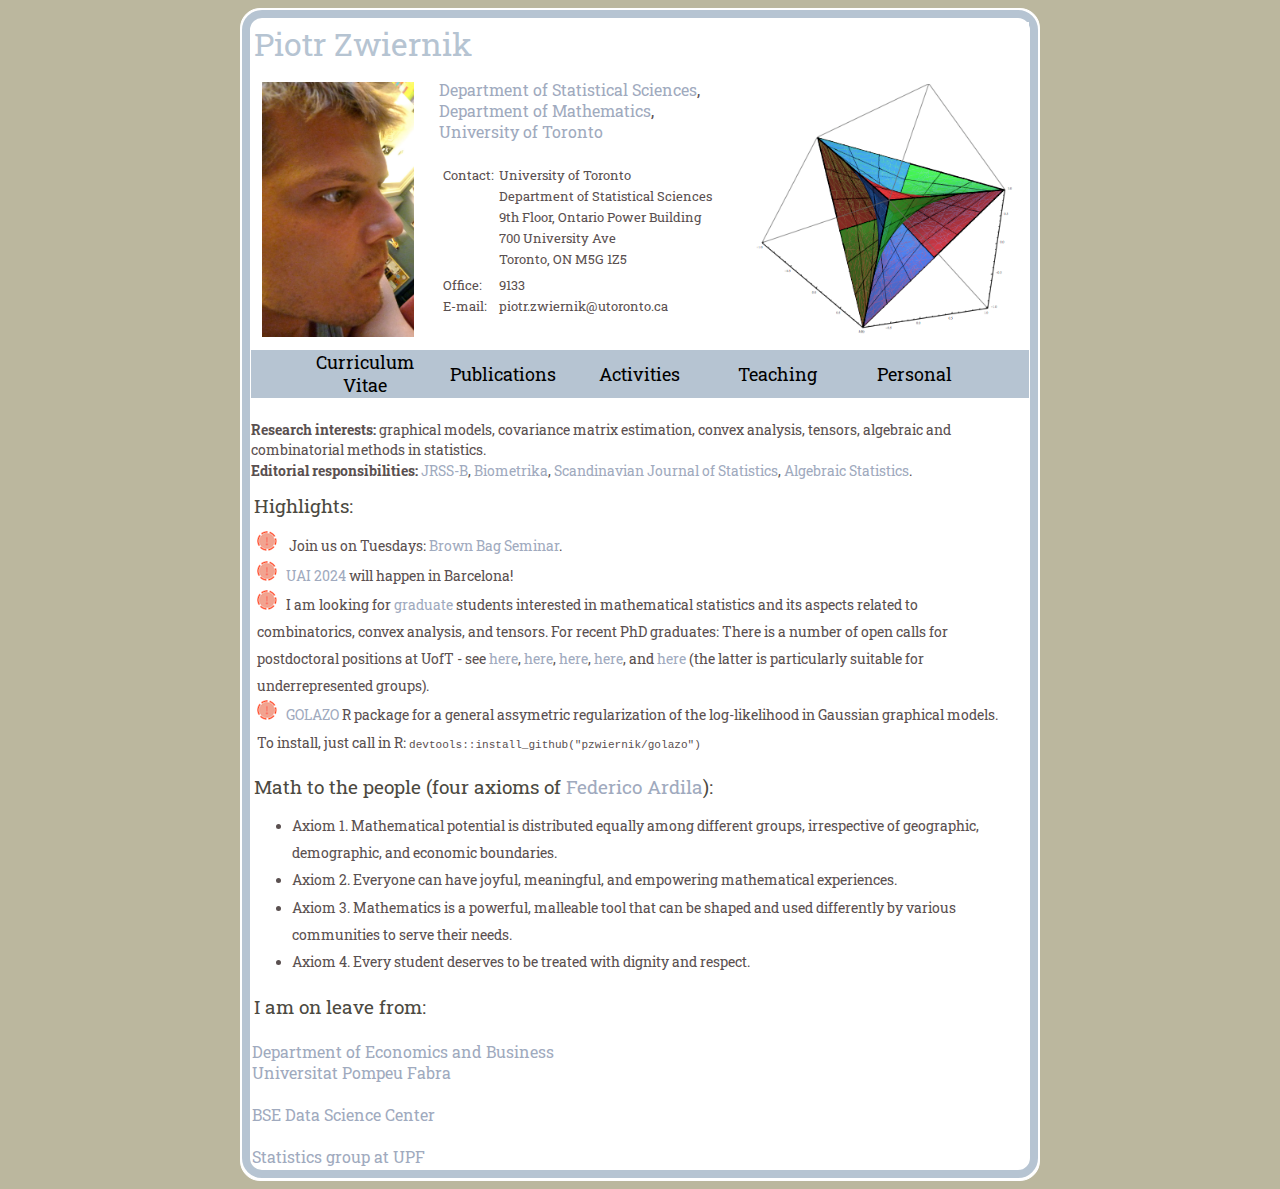
==== index.html @ 022cb2fc "1" ====
<!DOCTYPE html PUBLIC "-//W3C//DTD HTML 4.01 Transitional//EN">
<html>
  <head>
    <meta http-equiv="content-type" content="text/html; charset=UTF-8">
    <title>Piotr Zwiernik</title>
    <link rel="stylesheet" type="text/css" href="piotr.css">
<link href='https://fonts.googleapis.com/css?family=Roboto+Slab:300' rel='stylesheet' type='text/css'>
    <link rel="shortcut icon" href="pics/piotr.ico">
  </head>
  <body>
    <table id="main_box" align="center">
      <tbody>
        <tr>
          <td id="main_box_inner">
            <h1>Piotr Zwiernik</h1>
            <table>
              <tbody>
                <tr>
                  <td cellpadding="2" width="24%"> <img style="height: 255px;" alt="Piotr"
                      src="pics/piotr.jpg"> <br>
                  </td>
		  <td style="padding-left: 5px;" width="54%">
                    <a href="https://www.statistics.utoronto.ca">Department of Statistical Sciences</a>,<br>
                    <a href="https://www.math.toronto.edu/cms/">Department of Mathematics</a>,<br>
                    <a href="https://www.utoronto.ca">University of Toronto</a>
		    <br><br>
<!--				<a href="https://www.upf.edu/web/econ/">Department of Economics and Business</a><br>
				<a href="https://www.upf.edu/web/econ">Universitat Pompeu Fabra</a><br>
				<br>
				<a href="https://bse.eu/data-science-center">BSE Data Science Center</a><br>-->
				                    <table class="contact">
                      <tbody class="contact">
                        <tr><td>Contact:</td><td>University of Toronto</td></tr>
                        <tr><td></td><td>Department of Statistical Sciences</td></tr>
                        <tr><td></td><td>9th Floor, Ontario Power Building</td></tr>
                        <tr><td></td><td>700 University Ave</td></tr>
                        <tr><td></td><td>Toronto, ON M5G 1Z5</td></tr>

                        <tr><td></td><td></td></tr>
                        <tr>
                          <td>Office:</td>
                          <td>9133</td>
                        </tr>
                        <tr>
                          <td>E-mail:</td>
			  <td>piotr.zwiernik@utoronto.ca
			  </td>                        </tr>
                      </tbody>
		    </table><br>
		    <!--Other affiliations:<br>-->
                  </td>
                  <td cellpadding="1" width="20%"> <a
                      href="docs/tripod.html"><img alt="Gaussian tripod"
                        src="pics/tripodsymmetric.png" style="border:
                        0px solid; height: 250px;"></a><br>
                  </td>
                </tr>
              </tbody>
            </table>
            <table class="menu">
              <tbody>
                <tr class="menu">
                  <td cellpadding="20" width="5%"> <br>
                  </td>
		    <td cellpadding="20" width="15%"><a href="docs/zwiernikCVlong.pdf"
                      class="menu">Curriculum Vitae</a></td>
                  <td cellpadding="20" width="15%"><a
                      href="publications.html" class="menu">Publications</a></td>
                  <td cellpadding="20" width="15%"><a
                      href="activities.html" class="menu">Activities</a></td>
                  <td cellpadding="20" width="15%"><a
                      href="teaching.html" class="menu">Teaching</a></td>
                  <td cellpadding="20" width="15%"><a
                      href="personal.html"
		    class="menu">Personal</a></td>
                  <td cellpadding="20" width="5%"> <br>
                  </td>
                </tr>
              </tbody>
	    </table>
	    <br>
	    <p style="font-size:14px"><strong>Research interests: </strong> graphical models, covariance matrix estimation, convex analysis, tensors, algebraic and combinatorial methods in statistics.<p>
	    <p style="font-size:14px"><strong>Editorial responsibilities: </strong><a
		      href="https://academic.oup.com/jrsssb">JRSS-B</a>, <a
		      href="https://academic.oup.com/biomet">Biometrika</a>,
		     <a
		      href="https://onlinelibrary.wiley.com/journal/14679469">
		      Scandinavian Journal of Statistics</a>, <a
		      href="https://msp.org/astat/about/journal/about.html">Algebraic Statistics</a>.<p>
            <table class="highlights">
              <tbody>
                <tr>
                  <td><h2>Highlights:</h2>
		    <ul class="highlights">
					<!--<li>I am looking for students interested in doing PhD at <a href="https://www.upf.edu/web/econ/phd-track">UPF</a> or at the <a href="https://imtech.upc.edu/en">Institute of Mathematics of UPC</a>. </li><-->
          <li> Join us on Tuesdays: <a href="https://pzwiernik.github.io/BBseminar/">Brown Bag Seminar</a>.</li>
          <li><a href="https://www.auai.org/uai2024/">UAI 2024</a> will happen in Barcelona!</li>
                <li>I am looking for <a href="https://www.sgs.utoronto.ca/programs/statistics/">graduate</a> students interested in mathematical statistics and its aspects related to combinatorics, convex analysis, and tensors. For recent PhD graduates: There is a number of open calls for postdoctoral positions at UofT - see <a href="https://www.artsci.utoronto.ca/sites/default/files/A%26S%20-Postdoctoral%20Fellowship%20Overview%20%202020-2021_0.pdf">here</a>, <a href="https://banting.fellowships-bourses.gc.ca/en/app-dem_guide.html">here</a>, <a href="http://www.canssi.ca/research-and-training-opportunities/canssi-postdoctoral-fellowships/">here</a>, <a href="https://canssiontario.utoronto.ca/canssi-ontario-postdoctoral-fellowship-in-statistics/">here</a>, and <a href="https://www.sgs.utoronto.ca/awards/provosts-postdoctoral-fellowship-program%E2%80%8B/">here</a> (the latter is particularly suitable for underrepresented groups). </li>
					<li><a
		      href="https://github.com/pzwiernik/golazo">GOLAZO</a> R package for a general assymetric regularization of the log-likelihood in Gaussian graphical models. <br> To install, just call
		      in R:
		      <code>devtools::install_github("pzwiernik/golazo")</code></li>
		                       </ul>
                  </td>
                </tr>
                <tr><td><h2>Math to the people (four axioms of <a href="https://fardila.com">Federico Ardila</a>):</h2>
                  <ul>
<li> Axiom 1. Mathematical potential is distributed equally among different groups, irrespective of geographic, demographic, and economic boundaries. </li>
<li> Axiom 2. Everyone can have joyful, meaningful, and empowering mathematical experiences. </li>
<li> Axiom 3. Mathematics is a powerful, malleable tool that can be shaped and used differently by various communities to serve their needs. </li>
<li>Axiom 4. Every student deserves to be treated with dignity and respect.</li>                  </ul>
                </td></tr>
                <tr><td><h2>I am on leave from:</h2><br>
                  <a href="https://www.upf.edu/web/econ/">Department of Economics and Business</a><br>
                  				<a href="https://www.upf.edu/web/econ">Universitat Pompeu Fabra</a><br>
                  				<br>
                  				<a href="https://bse.eu/data-science-center">BSE Data Science Center</a><br><br>
                  				<a href="https://sites.google.com/view/stats-upf/">Statistics group at UPF</a></td></tr>
              </tbody>
            </table>
          </td>
        </tr>
      </tbody>
    </table>
<!-- Start of StatCounter Code for Default Guide -->
<script type="text/javascript">
var sc_project=7999106;
var sc_invisible=1;
var sc_security="69c4d8c7";
var scJsHost = (("https:" == document.location.protocol) ?
"https://secure." : "http://www.");
document.write("<sc"+"ript type='text/javascript' src='" +
scJsHost+
"statcounter.com/counter/counter.js'></"+"script>");
</script>
<noscript><div class="statcounter"><a title="web analytics"
href="http://statcounter.com/" target="_blank"><img
class="statcounter"
src="//c.statcounter.com/7999106/0/69c4d8c7/1/" alt="web
analytics"></a></div></noscript>
<!-- End of StatCounter Code for Default Guide -->
  </body>
</html>
---- piotr.css ----
body {
   font-family: "HelveticaNeue-Light", "Helvetica Neue Light", "HelveticaNeueLight", 'Roboto Slab', "Helvetica Neue", Helvetica, Arial, "Lucida Grande", sans-serif; 
   font-weight:300;
   color:rgb(90, 80, 80);
   background-color:#BBB79E;
   text-align: center;
   font-size: 100%;
} 

table{
    padding:0px;
    border:0px;
    border-spacing:10px;
font-size: 100%;
}

h1 { 
    color:rgb(182,196,210);
    background-color:#ffffff;
    display:block;
     font-size: 200%;
    margin-top:0.1em;
    margin-bottom:0.1em;
    margin-left:0.1em;
    margin-right:0;
    font-weight:normal;
}

h2 { 
    color: rgb(76,74,65);
    background-color: #ffffff;
    display: block;
    font-size: 120%;
    margin-top: 0.1em;
    margin-bottom: 0.1em;
    margin-left: 0.1em;
    margin-right: 0;
    font-weight: normal;
}

h3 { 
    color:rgb(182,196,210);
    background-color:#ffffff;
    display:block;
     font-size: 100%;
    margin-top:0.1em;
    margin-bottom:0.1em;
    margin-left:0.1em;
    margin-right:0;
    font-weight:normal;
}

p {
    margin-top: 1px;
    margin-bottom: 1px;
    margin-right: 10px;
    margin-left: 1nie 0px;
    line-height: 1.4;
}

/* unvisited link */
a:link {
    color:rgb(160,170,190);
    text-decoration:none;
}

/* visited link */
a:visited {
    color:rgb(160,170,190);
    text-decoration:none;
}

/* mouse over link */
a:hover {
    color:rgb(160,170,190);
    text-decoration:underline;
}

/* selected link */
a:active {
    color:rgb(160,170,190);
    text-decoration:none;
}

/*this is to change link colors for the menu */
a.menu {
    color:black;
    font-size:large;
        font-size: 110%;
}

table.menu{
    width:100%;
    padding:0px;
    border:0px;
    border-spacing:0px;
font-size: 100%;
}

tr.menu {
    background-color:rgb(182,196,210);
    width:100%;
    padding:0px;
    vertical-align:middle;
    text-align:center;
}

table.cv{
font-size: 90%;
}

tbody.contact {
	 font-size: 80%;
}

table.contact {
    padding:0px;
    border:0px;
    border-spacing:3px;
    border-radius: 0px;
    font-size: 100%;
 }

table.highlights{
    width:100%;
    padding:0px;
    border:0px;
    border-spacing:0px;
    margin-top:0.6em;
    border-radius: 0px; 
font-size: 100%;
}

ul.highlights{
    list-style:none;
    padding-left:5;
    list-style-image: url('pics/new_icon_lite_xs.png');
    list-style-position: inside;
}


/* page defining table*/
#main_box {
    width:800px;
    padding: 0.1px;
    border:0;
    background-color:white;
    border-spacing:1px;
    vertical-align:top;
    border-radius: 15px; 
    -moz-border-radius: 20px;
    -webkit-border-radius: 20px; 
    border: 1px solid white;
}

#main_box_inner {
    border-radius: 15px; 
    -moz-border-radius: 20px;
    -webkit-border-radius: 20px; 
    border: 8px solid #B6C4D2;
}

ul{
    line-height: 2;
        font-size: 85%;
}
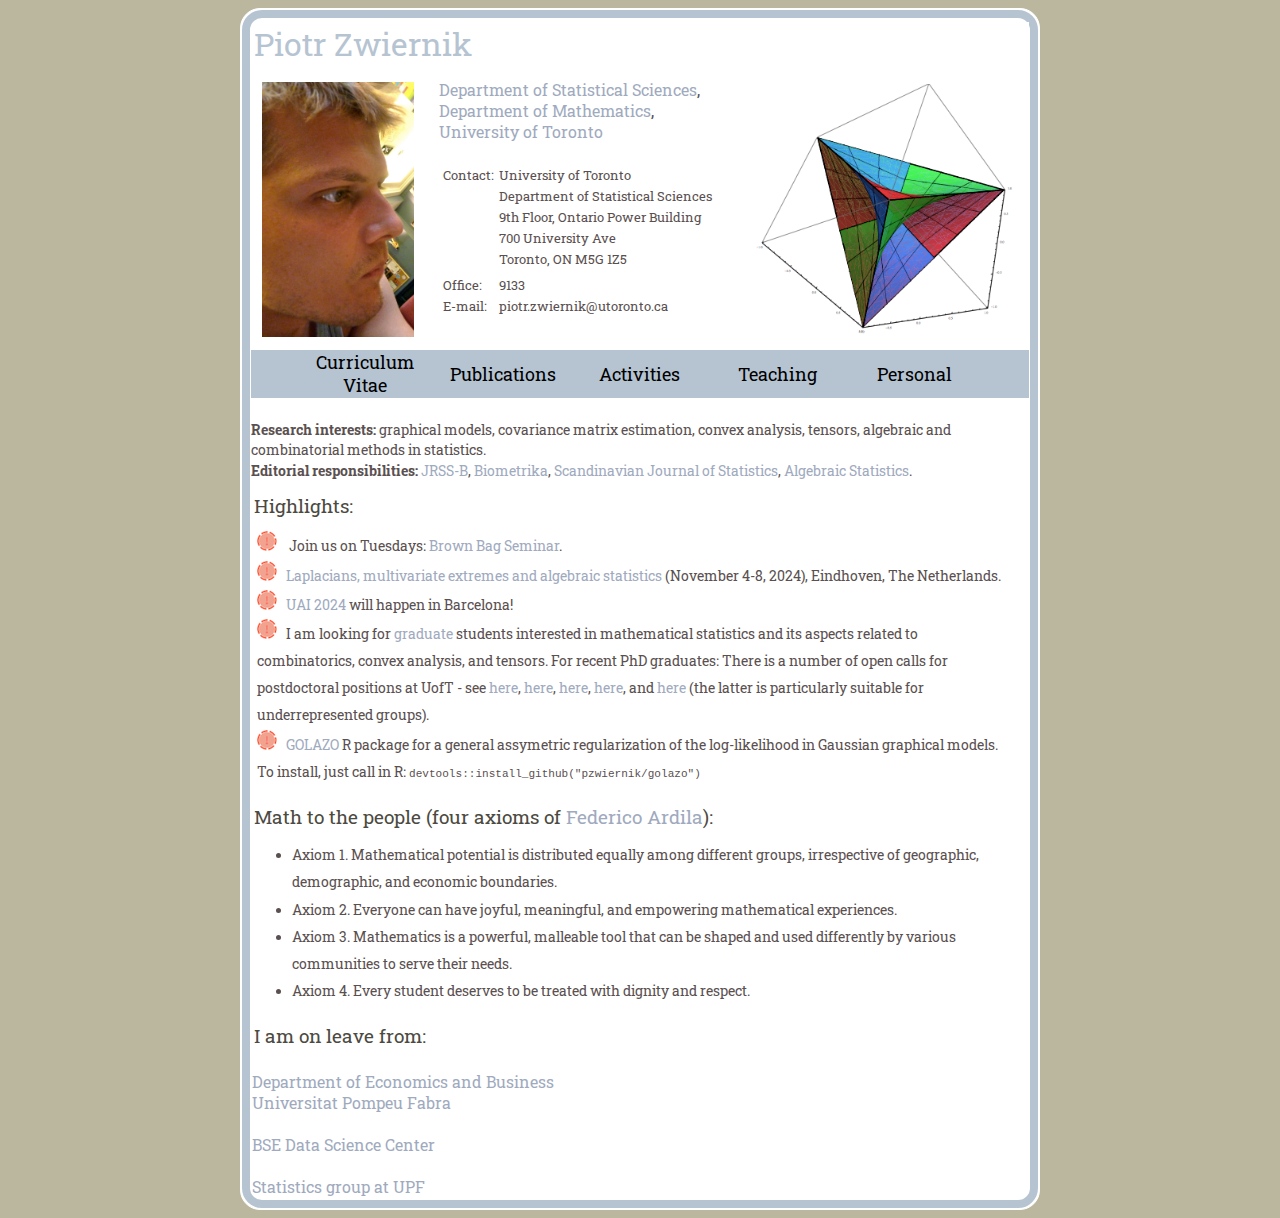
==== commit 6f11d335: "Update index.html" ====
--- a/index.html
+++ b/index.html
@@ -94,6 +94,7 @@
 		    <ul class="highlights">
 					<!--<li>I am looking for students interested in doing PhD at <a href="https://www.upf.edu/web/econ/phd-track">UPF</a> or at the <a href="https://imtech.upc.edu/en">Institute of Mathematics of UPC</a>. </li><-->
           <li> Join us on Tuesdays: <a href="https://pzwiernik.github.io/BBseminar/">Brown Bag Seminar</a>.</li>
+                <li><a href="https://sites.google.com/view/eurandom-graph-laplacians/main">Laplacians, multivariate extremes and algebraic statistics</a> (November 4-8, 2024), Eindhoven, The Netherlands.</li>
           <li><a href="https://www.auai.org/uai2024/">UAI 2024</a> will happen in Barcelona!</li>
                 <li>I am looking for <a href="https://www.sgs.utoronto.ca/programs/statistics/">graduate</a> students interested in mathematical statistics and its aspects related to combinatorics, convex analysis, and tensors. For recent PhD graduates: There is a number of open calls for postdoctoral positions at UofT - see <a href="https://www.artsci.utoronto.ca/sites/default/files/A%26S%20-Postdoctoral%20Fellowship%20Overview%20%202020-2021_0.pdf">here</a>, <a href="https://banting.fellowships-bourses.gc.ca/en/app-dem_guide.html">here</a>, <a href="http://www.canssi.ca/research-and-training-opportunities/canssi-postdoctoral-fellowships/">here</a>, <a href="https://canssiontario.utoronto.ca/canssi-ontario-postdoctoral-fellowship-in-statistics/">here</a>, and <a href="https://www.sgs.utoronto.ca/awards/provosts-postdoctoral-fellowship-program%E2%80%8B/">here</a> (the latter is particularly suitable for underrepresented groups). </li>
 					<li><a
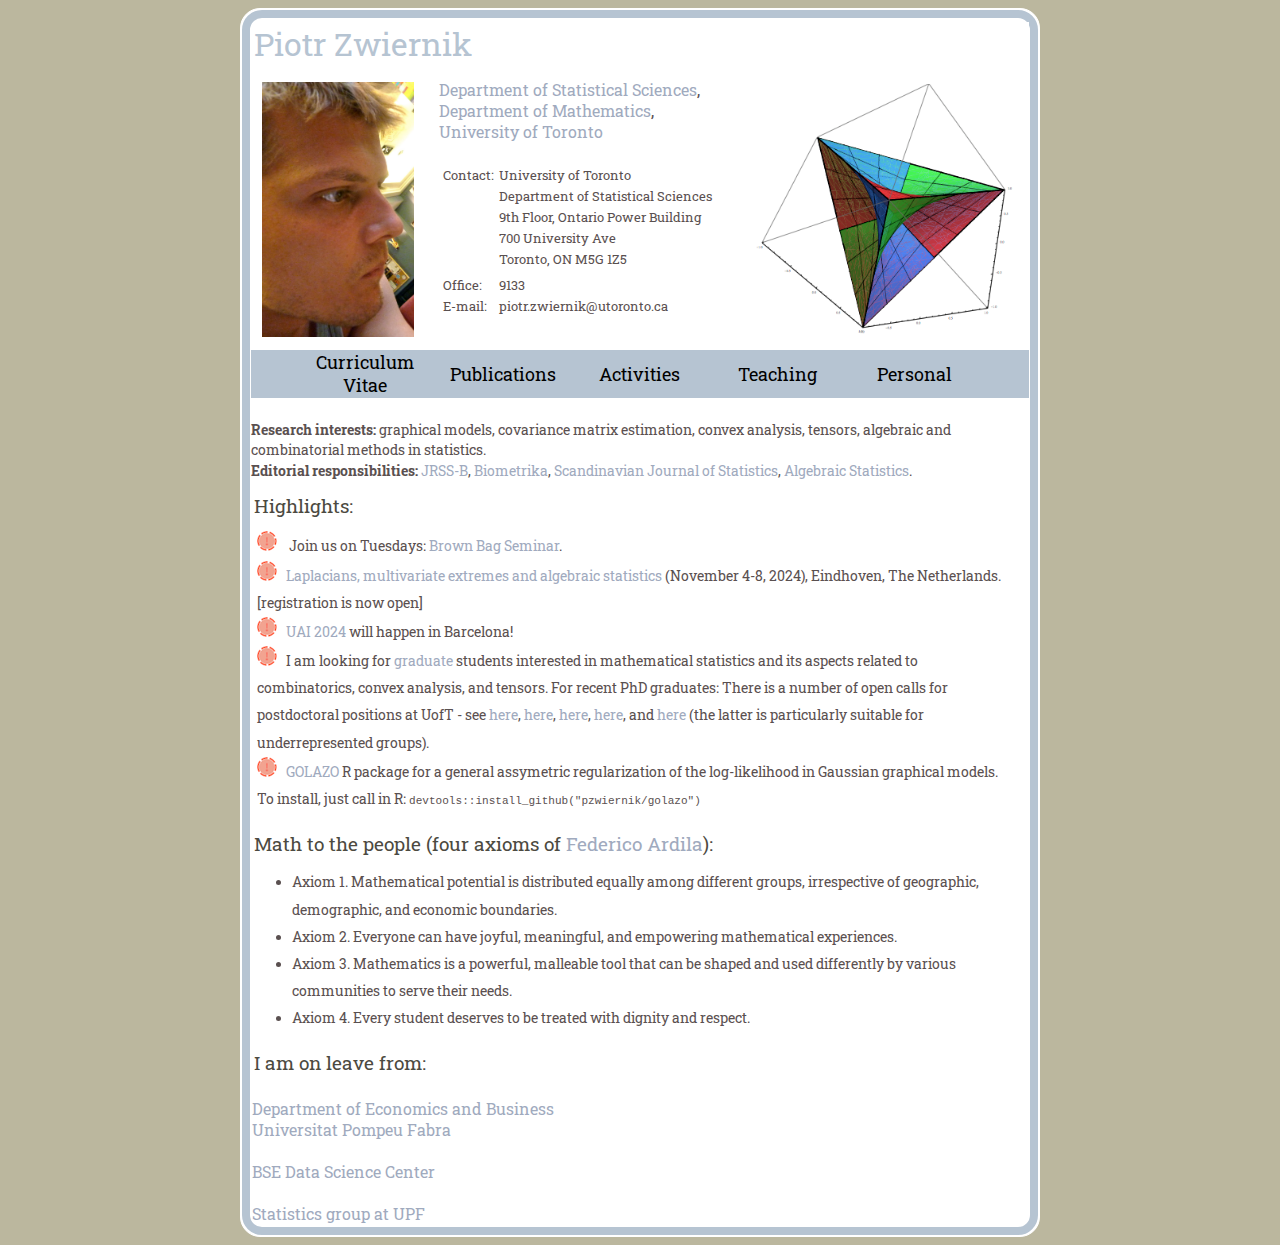
==== commit 7fcf4186: "Update index.html" ====
--- a/index.html
+++ b/index.html
@@ -94,7 +94,7 @@
 		    <ul class="highlights">
 					<!--<li>I am looking for students interested in doing PhD at <a href="https://www.upf.edu/web/econ/phd-track">UPF</a> or at the <a href="https://imtech.upc.edu/en">Institute of Mathematics of UPC</a>. </li><-->
           <li> Join us on Tuesdays: <a href="https://pzwiernik.github.io/BBseminar/">Brown Bag Seminar</a>.</li>
-                <li><a href="https://sites.google.com/view/eurandom-graph-laplacians/main">Laplacians, multivariate extremes and algebraic statistics</a> (November 4-8, 2024), Eindhoven, The Netherlands.</li>
+                <li><a href="https://sites.google.com/view/eurandom-graph-laplacians/main">Laplacians, multivariate extremes and algebraic statistics</a> (November 4-8, 2024), Eindhoven, The Netherlands. [registration is now open]</li>
           <li><a href="https://www.auai.org/uai2024/">UAI 2024</a> will happen in Barcelona!</li>
                 <li>I am looking for <a href="https://www.sgs.utoronto.ca/programs/statistics/">graduate</a> students interested in mathematical statistics and its aspects related to combinatorics, convex analysis, and tensors. For recent PhD graduates: There is a number of open calls for postdoctoral positions at UofT - see <a href="https://www.artsci.utoronto.ca/sites/default/files/A%26S%20-Postdoctoral%20Fellowship%20Overview%20%202020-2021_0.pdf">here</a>, <a href="https://banting.fellowships-bourses.gc.ca/en/app-dem_guide.html">here</a>, <a href="http://www.canssi.ca/research-and-training-opportunities/canssi-postdoctoral-fellowships/">here</a>, <a href="https://canssiontario.utoronto.ca/canssi-ontario-postdoctoral-fellowship-in-statistics/">here</a>, and <a href="https://www.sgs.utoronto.ca/awards/provosts-postdoctoral-fellowship-program%E2%80%8B/">here</a> (the latter is particularly suitable for underrepresented groups). </li>
 					<li><a
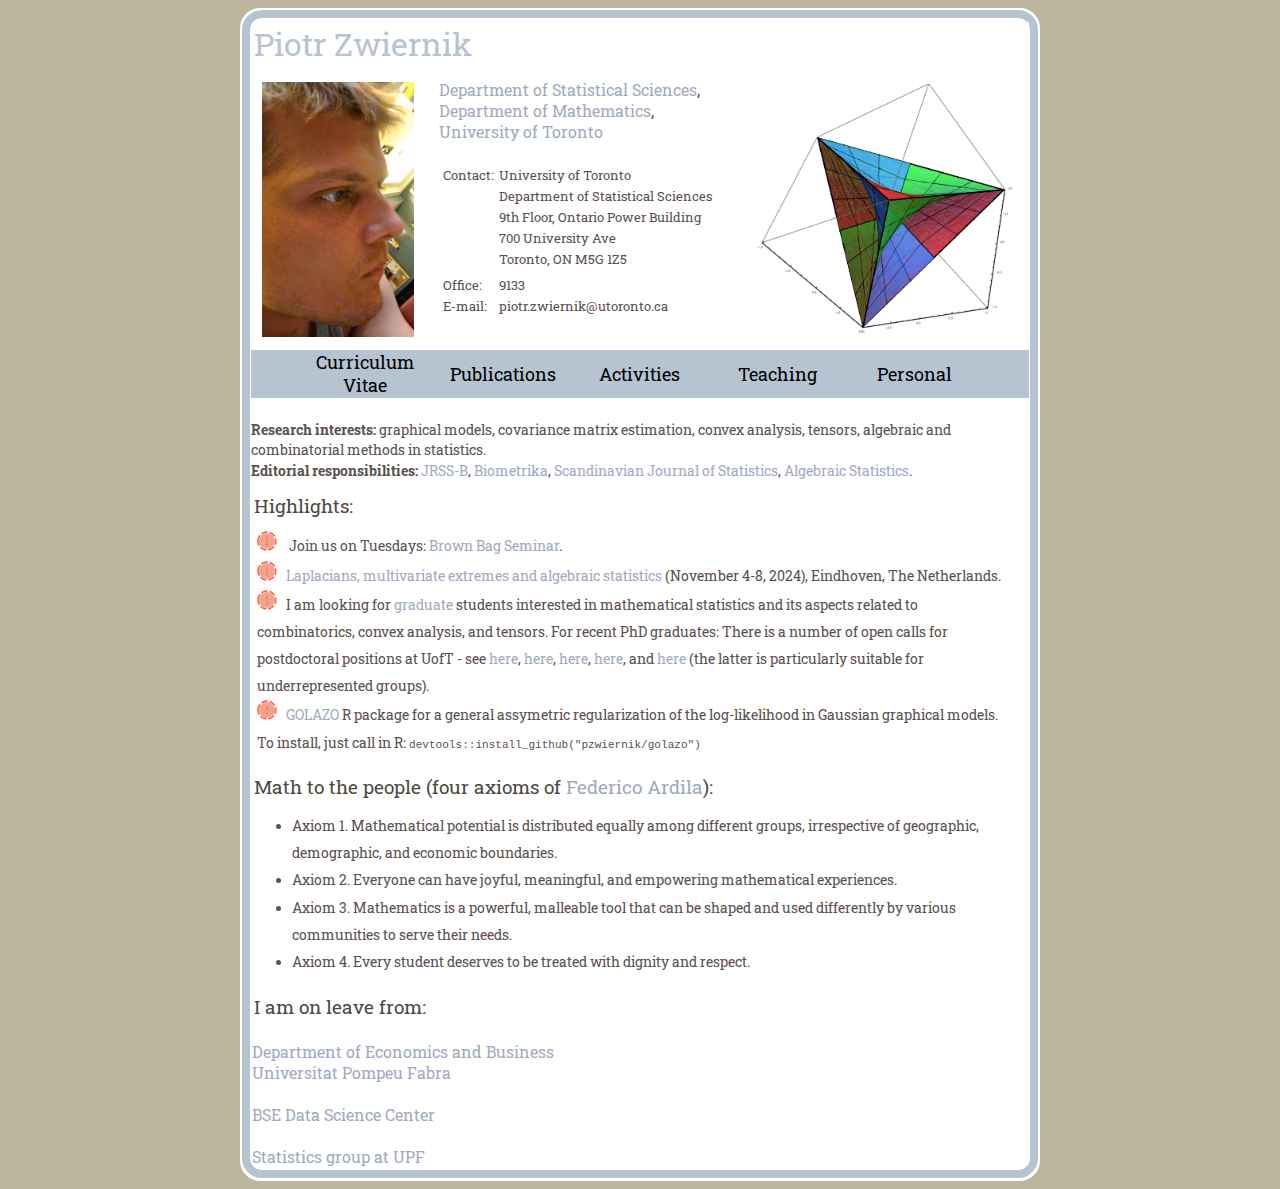
==== commit 9df93998: "Update index.html" ====
--- a/index.html
+++ b/index.html
@@ -94,8 +94,7 @@
 		    <ul class="highlights">
 					<!--<li>I am looking for students interested in doing PhD at <a href="https://www.upf.edu/web/econ/phd-track">UPF</a> or at the <a href="https://imtech.upc.edu/en">Institute of Mathematics of UPC</a>. </li><-->
           <li> Join us on Tuesdays: <a href="https://pzwiernik.github.io/BBseminar/">Brown Bag Seminar</a>.</li>
-                <li><a href="https://sites.google.com/view/eurandom-graph-laplacians/main">Laplacians, multivariate extremes and algebraic statistics</a> (November 4-8, 2024), Eindhoven, The Netherlands. [registration is now open]</li>
-          <li><a href="https://www.auai.org/uai2024/">UAI 2024</a> will happen in Barcelona!</li>
+                <li><a href="https://sites.google.com/view/eurandom-graph-laplacians/main">Laplacians, multivariate extremes and algebraic statistics</a> (November 4-8, 2024), Eindhoven, The Netherlands.</li>
                 <li>I am looking for <a href="https://www.sgs.utoronto.ca/programs/statistics/">graduate</a> students interested in mathematical statistics and its aspects related to combinatorics, convex analysis, and tensors. For recent PhD graduates: There is a number of open calls for postdoctoral positions at UofT - see <a href="https://www.artsci.utoronto.ca/sites/default/files/A%26S%20-Postdoctoral%20Fellowship%20Overview%20%202020-2021_0.pdf">here</a>, <a href="https://banting.fellowships-bourses.gc.ca/en/app-dem_guide.html">here</a>, <a href="http://www.canssi.ca/research-and-training-opportunities/canssi-postdoctoral-fellowships/">here</a>, <a href="https://canssiontario.utoronto.ca/canssi-ontario-postdoctoral-fellowship-in-statistics/">here</a>, and <a href="https://www.sgs.utoronto.ca/awards/provosts-postdoctoral-fellowship-program%E2%80%8B/">here</a> (the latter is particularly suitable for underrepresented groups). </li>
 					<li><a
 		      href="https://github.com/pzwiernik/golazo">GOLAZO</a> R package for a general assymetric regularization of the log-likelihood in Gaussian graphical models. <br> To install, just call
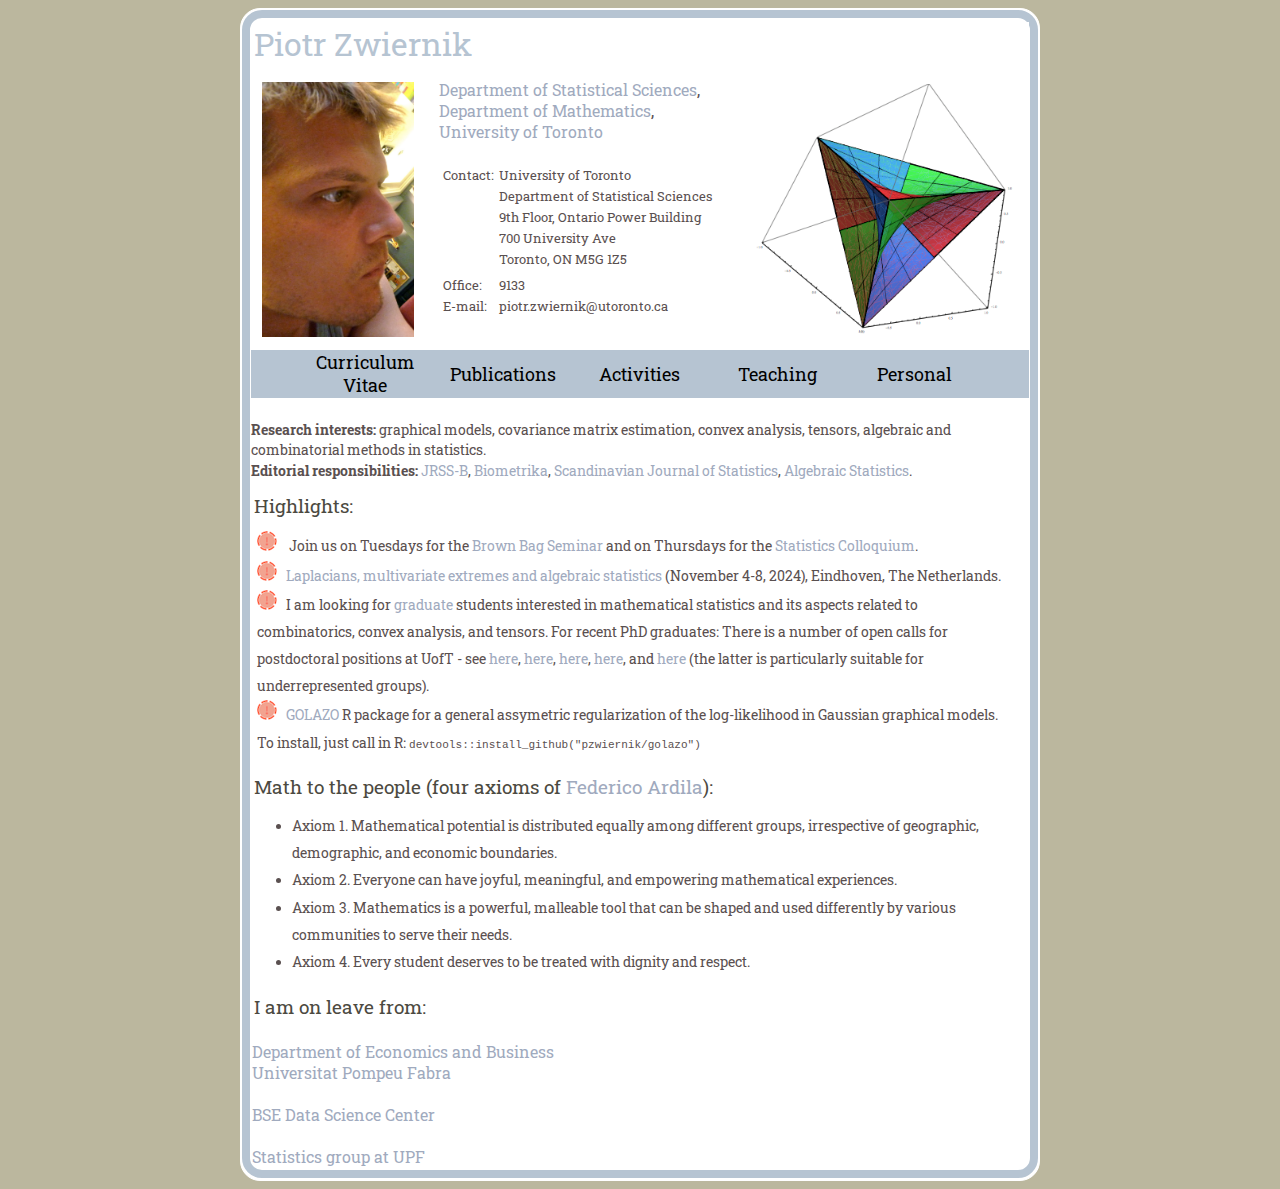
==== commit d1c4f313: "Update index.html" ====
--- a/index.html
+++ b/index.html
@@ -93,7 +93,7 @@
                   <td><h2>Highlights:</h2>
 		    <ul class="highlights">
 					<!--<li>I am looking for students interested in doing PhD at <a href="https://www.upf.edu/web/econ/phd-track">UPF</a> or at the <a href="https://imtech.upc.edu/en">Institute of Mathematics of UPC</a>. </li><-->
-          <li> Join us on Tuesdays: <a href="https://pzwiernik.github.io/BBseminar/">Brown Bag Seminar</a>.</li>
+          <li> Join us on Tuesdays for the <a href="https://pzwiernik.github.io/BBseminar/">Brown Bag Seminar</a> and on Thursdays for the <a href="https://www.statistics.utoronto.ca/events-category/statistics-colloquium">Statistics Colloquium</a>.</li>
                 <li><a href="https://sites.google.com/view/eurandom-graph-laplacians/main">Laplacians, multivariate extremes and algebraic statistics</a> (November 4-8, 2024), Eindhoven, The Netherlands.</li>
                 <li>I am looking for <a href="https://www.sgs.utoronto.ca/programs/statistics/">graduate</a> students interested in mathematical statistics and its aspects related to combinatorics, convex analysis, and tensors. For recent PhD graduates: There is a number of open calls for postdoctoral positions at UofT - see <a href="https://www.artsci.utoronto.ca/sites/default/files/A%26S%20-Postdoctoral%20Fellowship%20Overview%20%202020-2021_0.pdf">here</a>, <a href="https://banting.fellowships-bourses.gc.ca/en/app-dem_guide.html">here</a>, <a href="http://www.canssi.ca/research-and-training-opportunities/canssi-postdoctoral-fellowships/">here</a>, <a href="https://canssiontario.utoronto.ca/canssi-ontario-postdoctoral-fellowship-in-statistics/">here</a>, and <a href="https://www.sgs.utoronto.ca/awards/provosts-postdoctoral-fellowship-program%E2%80%8B/">here</a> (the latter is particularly suitable for underrepresented groups). </li>
 					<li><a
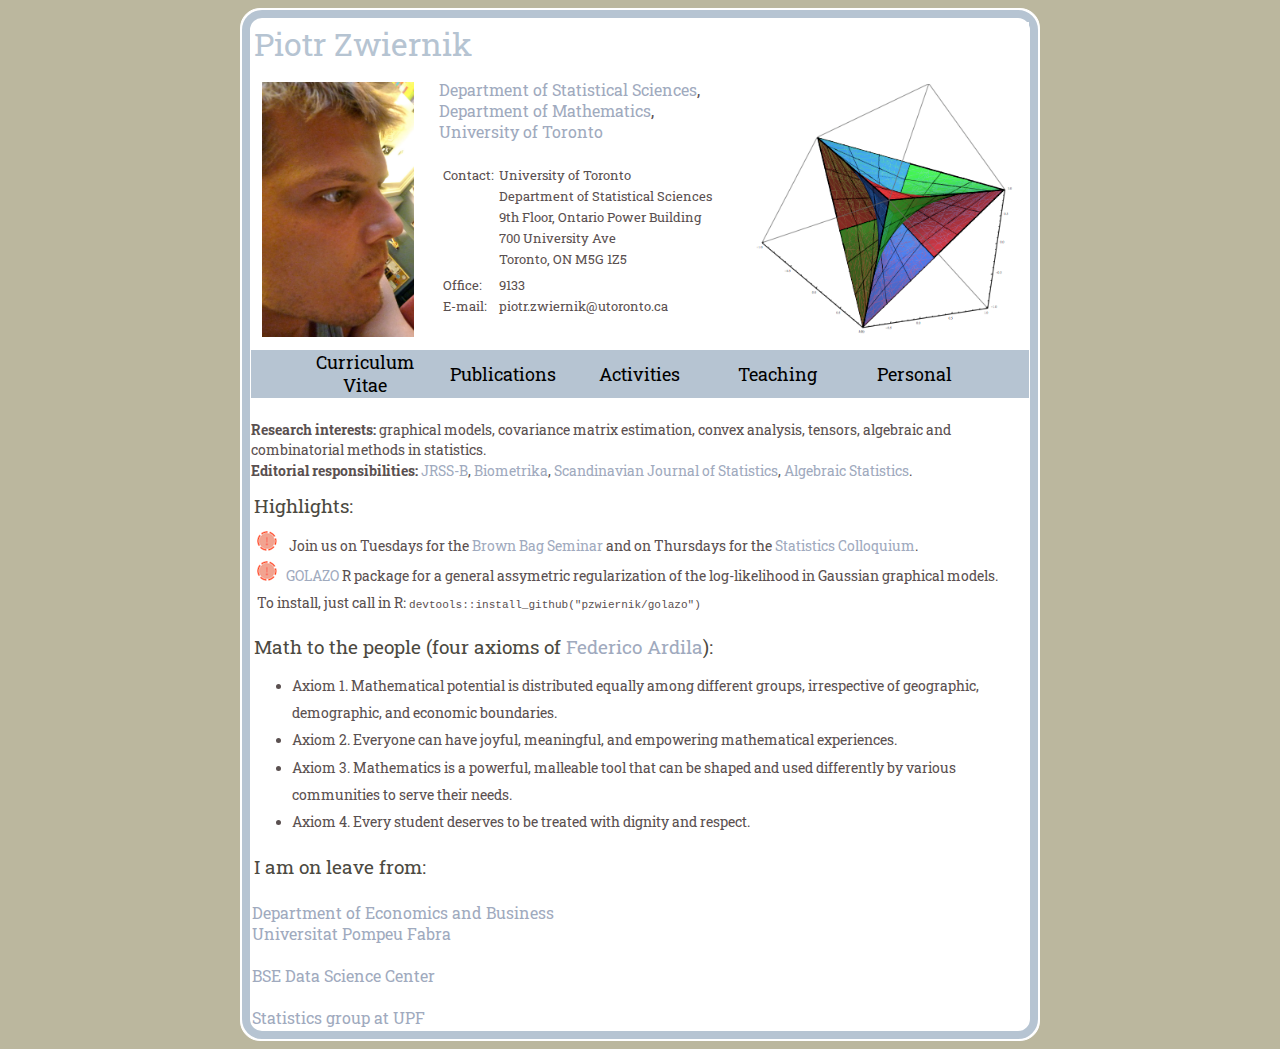
==== commit 2495f5bd: "1" ====
--- a/index.html
+++ b/index.html
@@ -94,10 +94,7 @@
 		    <ul class="highlights">
 					<!--<li>I am looking for students interested in doing PhD at <a href="https://www.upf.edu/web/econ/phd-track">UPF</a> or at the <a href="https://imtech.upc.edu/en">Institute of Mathematics of UPC</a>. </li><-->
           <li> Join us on Tuesdays for the <a href="https://pzwiernik.github.io/BBseminar/">Brown Bag Seminar</a> and on Thursdays for the <a href="https://www.statistics.utoronto.ca/events-category/statistics-colloquium">Statistics Colloquium</a>.</li>
-                <li><a href="https://sites.google.com/view/eurandom-graph-laplacians/main">Laplacians, multivariate extremes and algebraic statistics</a> (November 4-8, 2024), Eindhoven, The Netherlands.</li>
-                <li>I am looking for <a href="https://www.sgs.utoronto.ca/programs/statistics/">graduate</a> students interested in mathematical statistics and its aspects related to combinatorics, convex analysis, and tensors. For recent PhD graduates: There is a number of open calls for postdoctoral positions at UofT - see <a href="https://www.artsci.utoronto.ca/sites/default/files/A%26S%20-Postdoctoral%20Fellowship%20Overview%20%202020-2021_0.pdf">here</a>, <a href="https://banting.fellowships-bourses.gc.ca/en/app-dem_guide.html">here</a>, <a href="http://www.canssi.ca/research-and-training-opportunities/canssi-postdoctoral-fellowships/">here</a>, <a href="https://canssiontario.utoronto.ca/canssi-ontario-postdoctoral-fellowship-in-statistics/">here</a>, and <a href="https://www.sgs.utoronto.ca/awards/provosts-postdoctoral-fellowship-program%E2%80%8B/">here</a> (the latter is particularly suitable for underrepresented groups). </li>
-					<li><a
-		      href="https://github.com/pzwiernik/golazo">GOLAZO</a> R package for a general assymetric regularization of the log-likelihood in Gaussian graphical models. <br> To install, just call
+  <li><a href="https://github.com/pzwiernik/golazo">GOLAZO</a> R package for a general assymetric regularization of the log-likelihood in Gaussian graphical models. <br> To install, just call
 		      in R:
 		      <code>devtools::install_github("pzwiernik/golazo")</code></li>
 		                       </ul>
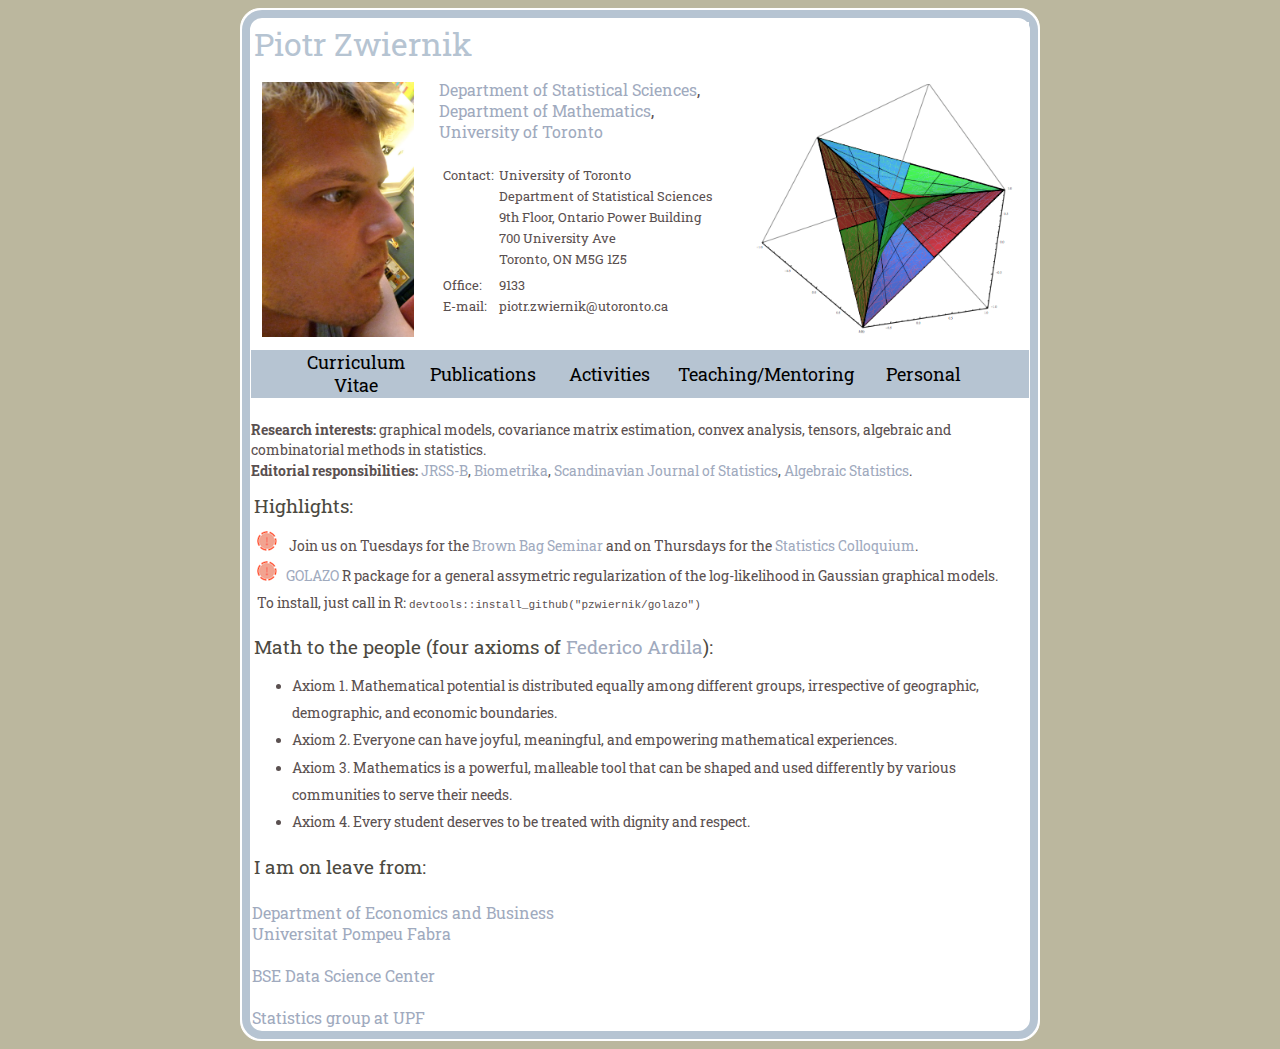
==== commit a56d90fd: "1" ====
--- a/index.html
+++ b/index.html
@@ -69,7 +69,7 @@
                   <td cellpadding="20" width="15%"><a
                       href="activities.html" class="menu">Activities</a></td>
                   <td cellpadding="20" width="15%"><a
-                      href="teaching.html" class="menu">Teaching</a></td>
+                      href="teaching.html" class="menu">Teaching/Mentoring</a></td>
                   <td cellpadding="20" width="15%"><a
                       href="personal.html"
 		    class="menu">Personal</a></td>
